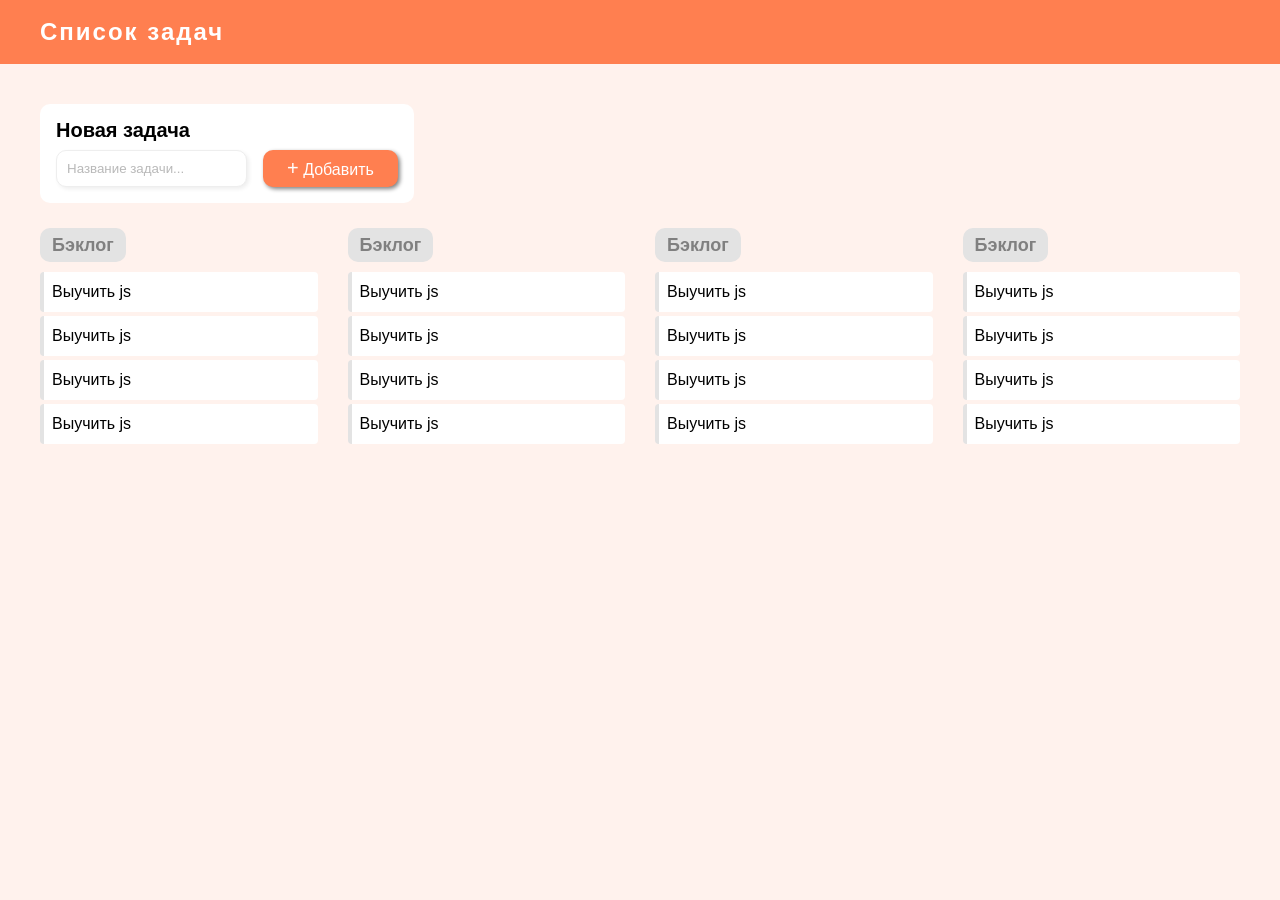
==== markup/index.html @ d9f8267d "create: complete componet views" ====
<!DOCTYPE html>
<html lang="ru">


<head>
  <meta charset="UTF-8">
  <meta name="viewport" content="width=device-width, initial-scale=1.0">
  <link rel="stylesheet" href="../styles//reset.css">
  <link rel="stylesheet" href="../styles/styles.css">
  <title>Список задач</title>
</head>


<body class="body">


  <main class="main">
        
  </main>
  <script src="/src/main.js" type="module"></script>
</body>
</html>
---- styles/styles.css ----
body {
    font-family: "Montserrat", sans-serif;
    font-weight: 500;
    height: 100vh;
    display: flex;
    flex-direction: column;
    min-height: 100%;
}

header {
    background-color: coral;
    color: white;
    padding: 20px 40px;
    font-weight: 600;
    font-size: 24px;
    letter-spacing: 2px;
}

main {
    flex: 1 0 auto;
    padding: 40px;
    background-color: rgba(255, 127, 80, 0.1);
}

.addTaskContainer {
    display: inline-flex;
    flex-direction: column;
    padding: 16px;
    border-radius: 10px;
    background-color: white;
    gap: 10px;
}

.addTaskTitle {
    font-weight: 600;
    font-size: 20px;
}

.inputTaskContainer{
    display: flex;
    gap: 16px;
}

.inputTask {
    padding: 10px 10px;
    border-radius: 10px;
    border: 1px solid #EEEEEE;
    box-shadow: 2px 2px 4px #EEEEEE;
    outline: none;
}

.inputTask::placeholder {
    opacity: 0.5;
}


.inputTaskButton {
    background-color: coral;
    border: none;
    border-radius: 10px;
    color: white;
    padding: 0 24px;
    font-size: 16px;
    cursor: pointer;
    line-height: 20px;
    box-shadow: 2px 2px 4px gray;
}

.inputTaskButton:hover {
    background-color: rgba(255, 127, 80, 0.9);
    scale: 0.95;
}

.inputTaskButton::first-letter {
    font-size: 20px;
    line-height: 20px;
}

.tasksContainer {
    display: flex;
    gap: 30px;
    margin-top: 25px;
}

.tasks {
    width: 25%;
}

.tasksTitle {
    display: inline-block;
    font-weight: 600;
    font-size: 18px;
    border-radius: 10px;
    padding: 8px 12px;
    margin-bottom: 10px;
}

.tasksTitle.backlog {
    background-color: #E3E3E3;
    color: gray
}

.tasksTitle.inProgress {
    background-color: #D6E7FF;
    color: #6085ff
}

.tasksTitle.done {
    background-color: #D7F9E0;
    color: #45ae48
}

.tasksTitle.trash {
    background-color: #FBE3E3;
    color: #ff535c ;
}


.tasksList {
    display: flex;
    flex-direction: column;
    gap: 4px;
}

.task {
    font-weight: 500;
    font-size: 16px;
    padding: 12px 8px;
    background-color: white;
    border-radius: 4px;
}

.tasksList.backlog .task {
    border-left: #E3E3E3 4px solid;
}

.tasksList.inProgress .task {
    border-left: #D6E7FF 4px solid;
}

.tasksList.done .task {
    border-left: #D7F9E0 4px solid;
}

.tasksList.trash .task {
    border-left: #FBE3E3 4px solid;
}


.trashButton {
    background-color: #C9666C;
    text-align: center;
    border: none;
    border-radius: 10px;
    color: white;
    font-size: 16px;
    margin-top: 8px;
    padding: 12px 0;
    cursor: pointer;
    box-shadow: 2px 2px 4px gray;
}

.trashButton:hover {
    scale: 0.95;
}
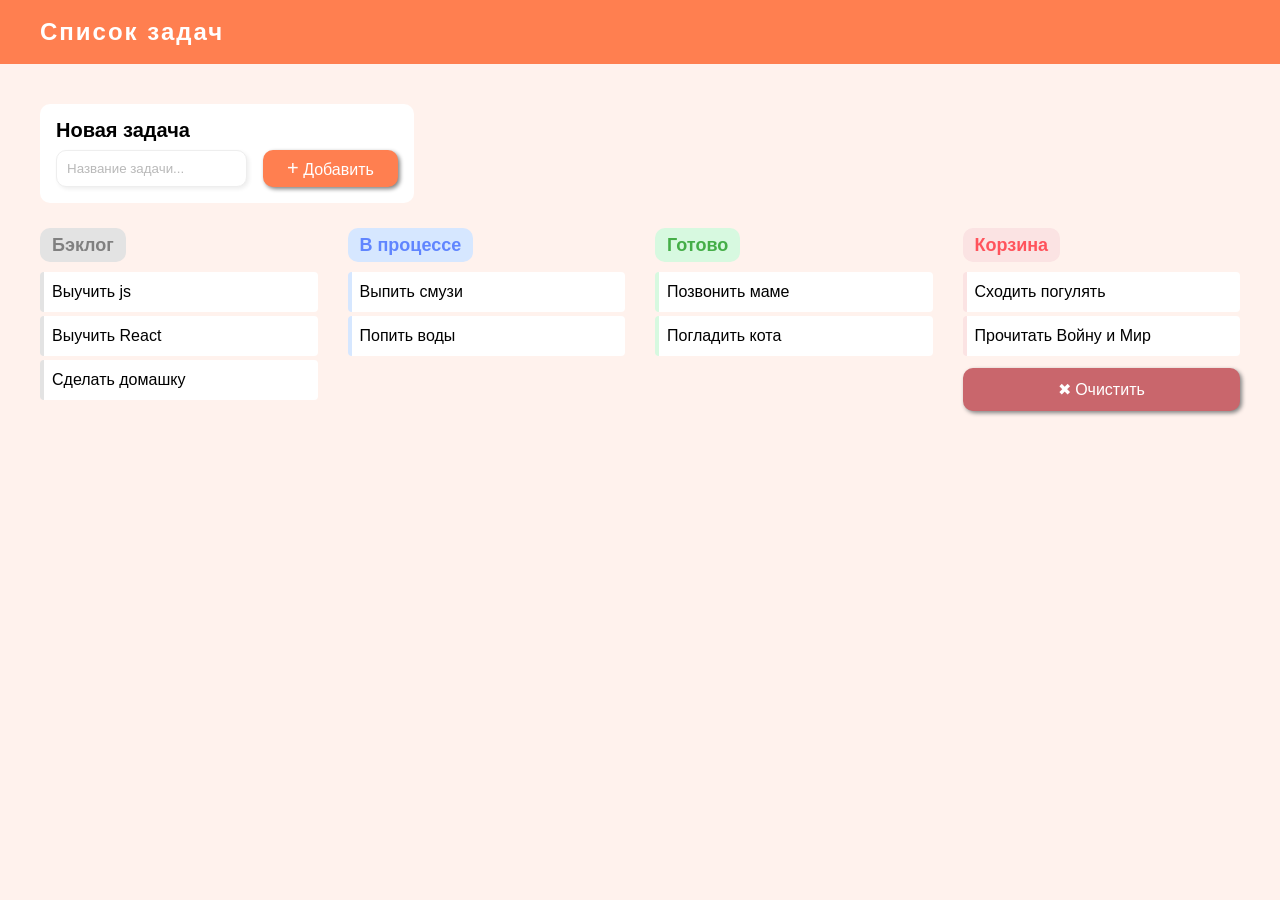
==== commit 9887fc56: "edit: add delete button" ====
--- a/markup/index.html
+++ b/markup/index.html
@@ -15,7 +15,7 @@
 
 
   <main class="main">
-        
+    
   </main>
   <script src="/src/main.js" type="module"></script>
 </body>
